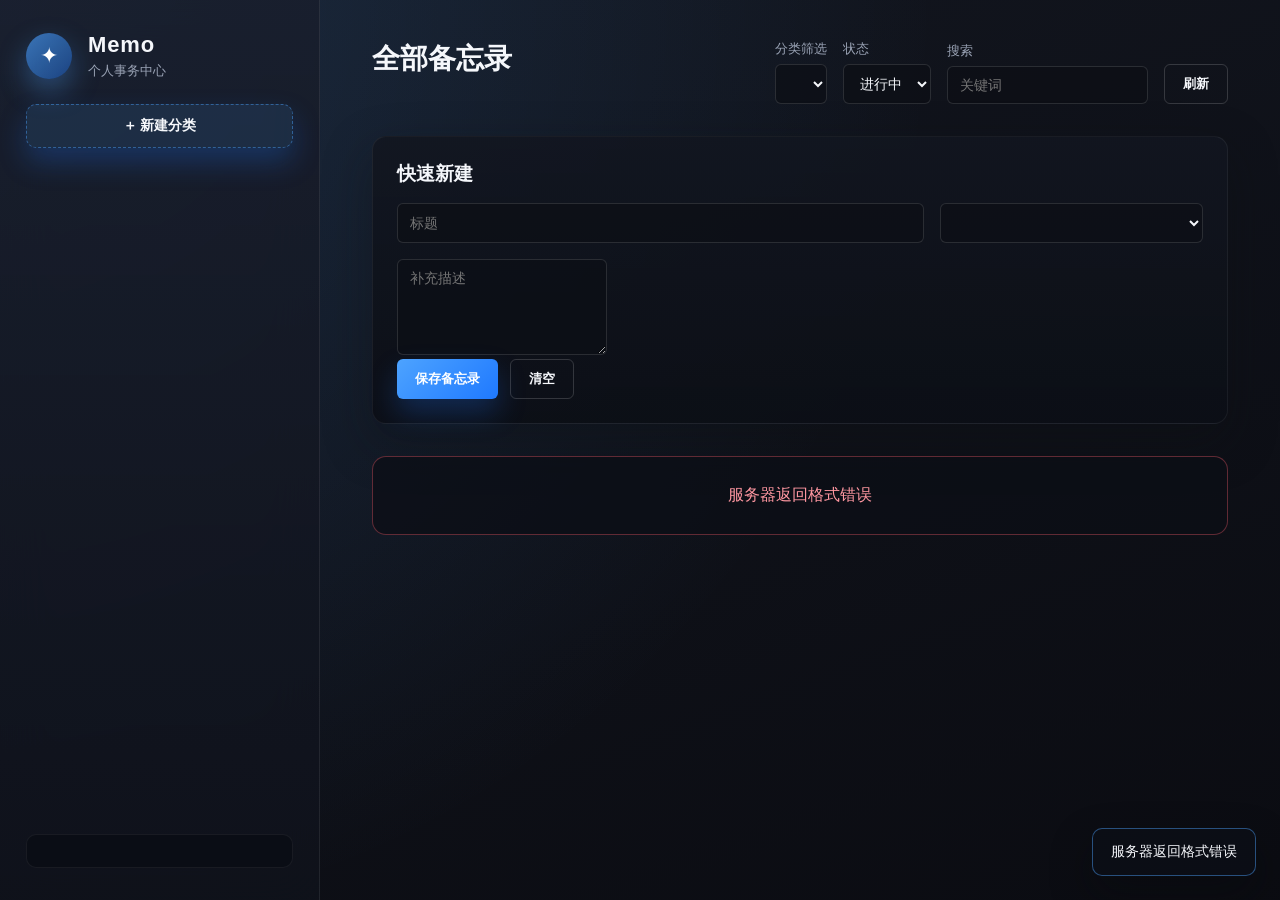
==== frontend/index.html @ 7750faee "feat: migrate memo app to api and spa architecture" ====
<!doctype html>
<html lang="zh-Hans">
  <head>
    <meta charset="utf-8" />
    <meta name="viewport" content="width=device-width, initial-scale=1" />
    <title>Memo SPA</title>
    <link rel="stylesheet" href="./src/styles.css" />
    <script>
      window.MEMO_API_BASE = window.MEMO_API_BASE || '/api';
    </script>
  </head>
  <body>
    <div id="app">
      <aside class="sidebar">
        <div class="brand">
          <span class="logo">✦</span>
          <div>
            <h1>Memo</h1>
            <p>个人事务中心</p>
          </div>
        </div>
        <button class="new-category" id="new-category-btn">＋ 新建分类</button>
        <ul id="category-list" class="category-list"></ul>
        <div class="stats" id="stats"></div>
      </aside>
      <main class="content">
        <header class="toolbar">
          <div>
            <h2 id="current-category">全部备忘录</h2>
            <p class="subtitle" id="item-count"></p>
          </div>
          <div class="filters">
            <label>
              分类筛选
              <select id="category-filter"></select>
            </label>
            <label>
              状态
              <select id="status-filter">
                <option value="active">进行中</option>
                <option value="all">全部</option>
                <option value="completed">已完成</option>
              </select>
            </label>
            <label>
              搜索
              <input type="search" id="search-input" placeholder="关键词" />
            </label>
            <button id="refresh-btn" class="ghost">刷新</button>
          </div>
        </header>
        <section class="composer">
          <h3>快速新建</h3>
          <form id="new-item-form">
            <div class="row">
              <input type="text" id="new-title" placeholder="标题" required />
              <select id="new-category"></select>
            </div>
            <textarea id="new-description" placeholder="补充描述"></textarea>
            <div class="actions">
              <button type="submit">保存备忘录</button>
              <button type="reset" class="ghost">清空</button>
            </div>
          </form>
        </section>
        <section class="items">
          <div id="items-empty" class="empty" hidden>暂无内容，创建第一条备忘录吧。</div>
          <div id="items-loading" class="loading" hidden>加载中…</div>
          <div id="items-error" class="error" hidden></div>
          <div id="item-list" class="item-list"></div>
        </section>
      </main>
    </div>
    <div id="toast" class="toast" hidden></div>
    <script type="module" src="./src/main.js"></script>
  </body>
</html>
---- frontend/src/styles.css ----
:root {
  color-scheme: light dark;
  --bg: #0f1115;
  --bg-panel: #151922;
  --bg-panel-alt: #1c2130;
  --accent: #4da3ff;
  --accent-strong: #1f79ff;
  --text: #f5f7fb;
  --text-muted: #9aa3b5;
  --border: rgba(255, 255, 255, 0.08);
  --shadow: 0 18px 48px rgba(15, 17, 21, 0.35);
  --radius: 14px;
  --radius-sm: 10px;
  --radius-xs: 6px;
  --transition: 240ms cubic-bezier(0.22, 0.61, 0.36, 1);
}

* {
  box-sizing: border-box;
}

html,
body {
  margin: 0;
  min-height: 100vh;
  background: radial-gradient(circle at top left, rgba(77, 163, 255, 0.16), transparent 60%),
    linear-gradient(160deg, rgba(20, 24, 34, 0.9), rgba(11, 12, 18, 0.92)),
    #08090d;
  font-family: 'Inter', 'SF Pro Display', 'Source Han Sans', 'Noto Sans SC', sans-serif;
  color: var(--text);
}

body::before {
  content: '';
  position: fixed;
  inset: 0;
  pointer-events: none;
  background: url('data:image/svg+xml,%3Csvg xmlns="http://www.w3.org/2000/svg" width="180" height="180" viewBox="0 0 180 180"%3E%3Cpath fill="rgba(255,255,255,0.05)" d="M0 89h180v2H0zm89-89h2v180h-2z"/%3E%3C/svg%3E');
  opacity: 0.4;
  mix-blend-mode: screen;
  z-index: -1;
}

#app {
  display: grid;
  grid-template-columns: 320px 1fr;
  min-height: 100vh;
}

.sidebar {
  backdrop-filter: blur(24px);
  background: linear-gradient(180deg, rgba(25, 30, 44, 0.85), rgba(15, 18, 27, 0.92));
  border-right: 1px solid var(--border);
  padding: 32px 26px;
  display: flex;
  flex-direction: column;
  gap: 24px;
  position: sticky;
  top: 0;
  height: 100vh;
}

.brand {
  display: flex;
  align-items: center;
  gap: 16px;
}

.brand .logo {
  display: inline-flex;
  align-items: center;
  justify-content: center;
  width: 46px;
  height: 46px;
  border-radius: 50%;
  background: linear-gradient(135deg, rgba(77, 163, 255, 0.65), rgba(31, 121, 255, 0.4));
  font-size: 22px;
  color: #fff;
  box-shadow: 0 12px 28px rgba(77, 163, 255, 0.35);
}

.brand h1 {
  margin: 0;
  font-size: 22px;
  letter-spacing: 0.04em;
}

.brand p {
  margin: 4px 0 0;
  color: var(--text-muted);
  font-size: 13px;
}

.new-category {
  width: 100%;
  padding: 12px 16px;
  border-radius: var(--radius-sm);
  border: 1px dashed rgba(77, 163, 255, 0.45);
  background: rgba(77, 163, 255, 0.12);
  color: var(--text);
  font-size: 14px;
  cursor: pointer;
  transition: var(--transition);
}

.new-category:hover {
  border-color: rgba(77, 163, 255, 0.75);
  background: rgba(77, 163, 255, 0.18);
}

.category-list {
  list-style: none;
  margin: 0;
  padding: 0;
  display: flex;
  flex-direction: column;
  gap: 8px;
  overflow-y: auto;
}

.category-list li {
  display: flex;
  justify-content: space-between;
  align-items: center;
  padding: 12px 14px;
  border-radius: var(--radius-sm);
  border: 1px solid transparent;
  cursor: pointer;
  transition: var(--transition);
  background: rgba(255, 255, 255, 0.02);
}

.category-list li.active {
  border-color: rgba(77, 163, 255, 0.65);
  box-shadow: inset 0 0 0 1px rgba(77, 163, 255, 0.35);
  background: rgba(77, 163, 255, 0.15);
}

.category-list li span.count {
  font-size: 13px;
  color: var(--text-muted);
}

.stats {
  margin-top: auto;
  padding: 16px;
  border-radius: var(--radius-sm);
  background: rgba(10, 13, 20, 0.75);
  border: 1px solid rgba(255, 255, 255, 0.06);
  display: grid;
  gap: 8px;
  font-size: 13px;
  color: var(--text-muted);
}

.content {
  padding: 40px 52px;
  display: flex;
  flex-direction: column;
  gap: 32px;
}

.toolbar {
  display: flex;
  justify-content: space-between;
  align-items: flex-start;
  gap: 32px;
}

.toolbar h2 {
  margin: 0;
  font-size: 28px;
}

.subtitle {
  margin: 6px 0 0;
  font-size: 14px;
  color: var(--text-muted);
}

.filters {
  display: flex;
  gap: 16px;
  align-items: flex-end;
  flex-wrap: wrap;
}

.filters label {
  display: grid;
  gap: 6px;
  font-size: 13px;
  color: var(--text-muted);
}

select,
input[type='search'],
input[type='text'],
textarea {
  border-radius: var(--radius-xs);
  border: 1px solid rgba(255, 255, 255, 0.12);
  background: rgba(12, 15, 22, 0.75);
  color: var(--text);
  padding: 10px 12px;
  font-size: 14px;
  transition: var(--transition);
}

select:focus,
input:focus,
textarea:focus {
  outline: none;
  border-color: rgba(77, 163, 255, 0.75);
  box-shadow: 0 0 0 3px rgba(77, 163, 255, 0.25);
}

button {
  border: none;
  border-radius: var(--radius-xs);
  background: linear-gradient(135deg, var(--accent), var(--accent-strong));
  color: #fff;
  font-weight: 600;
  cursor: pointer;
  padding: 10px 18px;
  transition: var(--transition);
  box-shadow: 0 14px 28px rgba(31, 121, 255, 0.25);
}

button:hover {
  transform: translateY(-1px);
  box-shadow: 0 18px 36px rgba(31, 121, 255, 0.35);
}

button.ghost {
  background: transparent;
  color: var(--text);
  border: 1px solid rgba(255, 255, 255, 0.16);
  box-shadow: none;
}

button.ghost:hover {
  border-color: rgba(77, 163, 255, 0.5);
}

.composer {
  background: linear-gradient(180deg, rgba(18, 22, 32, 0.9), rgba(12, 15, 22, 0.95));
  border: 1px solid rgba(255, 255, 255, 0.06);
  border-radius: var(--radius);
  padding: 24px;
  box-shadow: var(--shadow);
}

.composer h3 {
  margin: 0 0 16px;
}

.composer .row {
  display: grid;
  grid-template-columns: 2fr 1fr;
  gap: 16px;
  margin-bottom: 16px;
}

.composer textarea {
  min-height: 96px;
  resize: vertical;
}

.composer .actions {
  display: flex;
  gap: 12px;
}

.items {
  display: flex;
  flex-direction: column;
  gap: 18px;
}

.item-list {
  display: grid;
  grid-template-columns: repeat(auto-fill, minmax(280px, 1fr));
  gap: 18px;
}

.item-card {
  border-radius: var(--radius);
  border: 1px solid rgba(255, 255, 255, 0.08);
  background: linear-gradient(160deg, rgba(18, 22, 30, 0.92), rgba(12, 15, 22, 0.88));
  padding: 20px;
  display: grid;
  gap: 14px;
  box-shadow: var(--shadow);
  position: relative;
}

.item-card.done {
  opacity: 0.7;
  border-style: dashed;
}

.item-card h4 {
  margin: 0;
  font-size: 18px;
}

.item-card .meta {
  font-size: 13px;
  color: var(--text-muted);
  display: flex;
  justify-content: space-between;
}

.item-card .description {
  font-size: 14px;
  line-height: 1.6;
  color: rgba(245, 247, 251, 0.9);
  white-space: pre-line;
}

.item-card .card-actions {
  display: flex;
  gap: 8px;
  flex-wrap: wrap;
}

.item-card .card-actions button {
  font-size: 13px;
  padding: 8px 12px;
}

.edit-form {
  display: grid;
  gap: 12px;
}

.edit-form textarea {
  min-height: 80px;
}

.loading,
.error,
.empty {
  text-align: center;
  padding: 28px;
  border-radius: var(--radius);
  border: 1px solid rgba(255, 255, 255, 0.08);
  background: rgba(12, 15, 22, 0.78);
  color: var(--text-muted);
}

.error {
  border-color: rgba(255, 96, 110, 0.35);
  color: #ff97a1;
}

.toast {
  position: fixed;
  bottom: 24px;
  right: 24px;
  padding: 14px 18px;
  border-radius: var(--radius-sm);
  background: rgba(12, 15, 22, 0.92);
  border: 1px solid rgba(77, 163, 255, 0.45);
  box-shadow: 0 18px 40px rgba(7, 9, 12, 0.4);
  color: var(--text);
  font-size: 14px;
  transition: opacity var(--transition), transform var(--transition);
}

.toast[hidden] {
  opacity: 0;
  transform: translateY(12px);
}

@media (max-width: 1200px) {
  #app {
    grid-template-columns: 280px 1fr;
  }
}

@media (max-width: 960px) {
  #app {
    grid-template-columns: 1fr;
  }
  .sidebar {
    position: static;
    height: auto;
  }
  .content {
    padding: 32px 24px 48px;
  }
}

@media (max-width: 680px) {
  .filters {
    flex-direction: column;
    align-items: stretch;
  }
  .composer .row {
    grid-template-columns: 1fr;
  }
  .item-list {
    grid-template-columns: 1fr;
  }
}
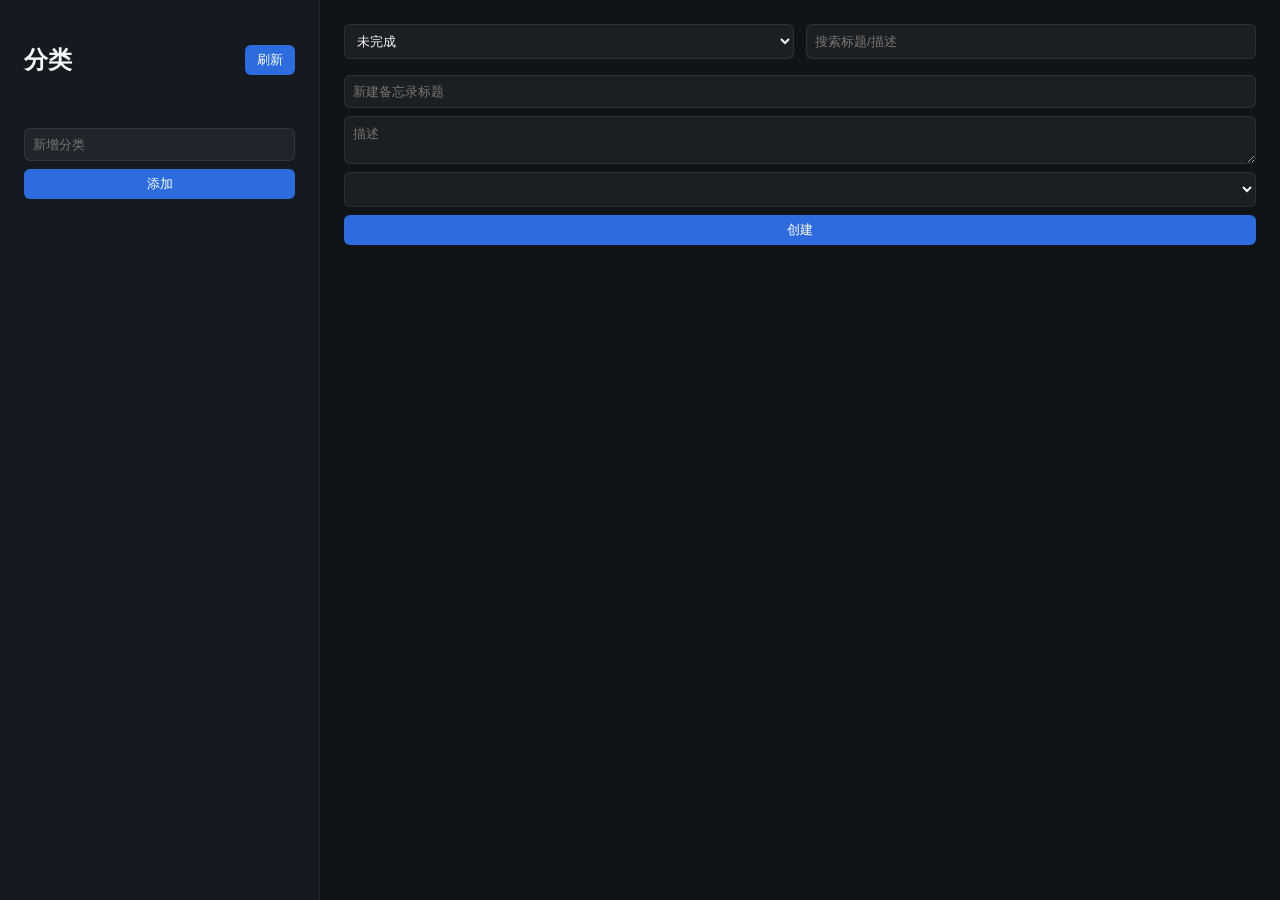
==== commit 77ce0974: "fix: make spa api paths relative" ====
--- a/frontend/index.html
+++ b/frontend/index.html
@@ -4,74 +4,69 @@
     <meta charset="utf-8" />
     <meta name="viewport" content="width=device-width, initial-scale=1" />
     <title>Memo SPA</title>
-    <link rel="stylesheet" href="./src/styles.css" />
-    <script>
-      window.MEMO_API_BASE = window.MEMO_API_BASE || '/api';
-    </script>
+    <link rel="stylesheet" href="./styles.css" />
   </head>
   <body>
     <div id="app">
       <aside class="sidebar">
-        <div class="brand">
-          <span class="logo">✦</span>
-          <div>
-            <h1>Memo</h1>
-            <p>个人事务中心</p>
-          </div>
-        </div>
-        <button class="new-category" id="new-category-btn">＋ 新建分类</button>
+        <header>
+          <h1>分类</h1>
+          <button id="refresh" type="button">刷新</button>
+        </header>
         <ul id="category-list" class="category-list"></ul>
-        <div class="stats" id="stats"></div>
+        <form id="category-form" class="category-form">
+          <input type="text" name="name" placeholder="新增分类" required />
+          <button type="submit">添加</button>
+        </form>
       </aside>
       <main class="content">
-        <header class="toolbar">
-          <div>
-            <h2 id="current-category">全部备忘录</h2>
-            <p class="subtitle" id="item-count"></p>
+        <header class="content__header">
+          <div class="filters">
+            <select id="status-filter">
+              <option value="active">未完成</option>
+              <option value="completed">已完成</option>
+              <option value="all">全部</option>
+            </select>
+            <input type="search" id="search-input" placeholder="搜索标题/描述" />
           </div>
-          <div class="filters">
-            <label>
-              分类筛选
-              <select id="category-filter"></select>
-            </label>
-            <label>
-              状态
-              <select id="status-filter">
-                <option value="active">进行中</option>
-                <option value="all">全部</option>
-                <option value="completed">已完成</option>
-              </select>
-            </label>
-            <label>
-              搜索
-              <input type="search" id="search-input" placeholder="关键词" />
-            </label>
-            <button id="refresh-btn" class="ghost">刷新</button>
-          </div>
+          <form id="item-form" class="item-form">
+            <input type="text" name="title" placeholder="新建备忘录标题" required />
+            <textarea name="description" placeholder="描述"></textarea>
+            <select name="category_id" id="category-select"></select>
+            <button type="submit">创建</button>
+          </form>
         </header>
-        <section class="composer">
-          <h3>快速新建</h3>
-          <form id="new-item-form">
-            <div class="row">
-              <input type="text" id="new-title" placeholder="标题" required />
-              <select id="new-category"></select>
-            </div>
-            <textarea id="new-description" placeholder="补充描述"></textarea>
-            <div class="actions">
-              <button type="submit">保存备忘录</button>
-              <button type="reset" class="ghost">清空</button>
-            </div>
-          </form>
-        </section>
-        <section class="items">
-          <div id="items-empty" class="empty" hidden>暂无内容，创建第一条备忘录吧。</div>
-          <div id="items-loading" class="loading" hidden>加载中…</div>
-          <div id="items-error" class="error" hidden></div>
-          <div id="item-list" class="item-list"></div>
+        <section>
+          <ul id="item-list" class="item-list"></ul>
         </section>
       </main>
     </div>
-    <div id="toast" class="toast" hidden></div>
-    <script type="module" src="./src/main.js"></script>
+    <template id="item-template">
+      <li class="item">
+        <div class="item__header">
+          <label>
+            <input type="checkbox" class="item-done" />
+            <span class="item-title"></span>
+          </label>
+          <div class="item-meta"></div>
+        </div>
+        <p class="item-desc"></p>
+        <ul class="step-list"></ul>
+        <div class="item-actions">
+          <button class="add-step" type="button">添加步骤</button>
+          <button class="delete-item" type="button">删除</button>
+        </div>
+      </li>
+    </template>
+    <template id="step-template">
+      <li class="step">
+        <label>
+          <input type="checkbox" class="step-done" />
+          <span class="step-title"></span>
+        </label>
+        <button class="delete-step" type="button">删除</button>
+      </li>
+    </template>
+    <script type="module" src="./app.js"></script>
   </body>
 </html>
--- a/frontend/styles.css
+++ b/frontend/styles.css
@@ -0,0 +1,175 @@
+* {
+  box-sizing: border-box;
+}
+
+body {
+  margin: 0;
+  font-family: "Inter", system-ui, -apple-system, BlinkMacSystemFont, "Segoe UI", sans-serif;
+  background: #101317;
+  color: #f8f9fc;
+  min-height: 100vh;
+  display: flex;
+}
+
+#app {
+  display: grid;
+  grid-template-columns: 320px 1fr;
+  width: 100%;
+}
+
+.sidebar {
+  background: #151a20;
+  padding: 24px;
+  border-right: 1px solid rgba(255, 255, 255, 0.06);
+  display: flex;
+  flex-direction: column;
+  gap: 16px;
+}
+
+.sidebar header {
+  display: flex;
+  justify-content: space-between;
+  align-items: center;
+}
+
+.sidebar button,
+.item-form button,
+.item-actions button,
+#category-form button {
+  background: #2d6cdf;
+  color: #fff;
+  border: none;
+  border-radius: 6px;
+  padding: 6px 12px;
+  cursor: pointer;
+}
+
+.category-list {
+  list-style: none;
+  margin: 0;
+  padding: 0;
+  display: flex;
+  flex-direction: column;
+  gap: 8px;
+}
+
+.category-list li {
+  padding: 6px 10px;
+  border-radius: 6px;
+  background: rgba(255, 255, 255, 0.05);
+  cursor: pointer;
+}
+
+.category-list li.active {
+  background: #2d6cdf;
+}
+
+.category-form,
+.item-form {
+  display: flex;
+  flex-direction: column;
+  gap: 8px;
+}
+
+.category-form input,
+.item-form input,
+.item-form textarea,
+.item-form select,
+.filters select,
+.filters input {
+  width: 100%;
+  padding: 8px;
+  border-radius: 6px;
+  border: 1px solid rgba(255, 255, 255, 0.08);
+  background: rgba(255, 255, 255, 0.05);
+  color: inherit;
+}
+
+.content {
+  padding: 24px;
+  display: flex;
+  flex-direction: column;
+  gap: 24px;
+}
+
+.content__header {
+  display: grid;
+  gap: 16px;
+}
+
+.filters {
+  display: flex;
+  gap: 12px;
+}
+
+.item-list {
+  list-style: none;
+  padding: 0;
+  margin: 0;
+  display: flex;
+  flex-direction: column;
+  gap: 16px;
+}
+
+.item {
+  padding: 16px;
+  background: rgba(255, 255, 255, 0.04);
+  border-radius: 10px;
+  display: flex;
+  flex-direction: column;
+  gap: 12px;
+}
+
+.item__header {
+  display: flex;
+  justify-content: space-between;
+  align-items: center;
+}
+
+.item-title {
+  font-weight: 600;
+  margin-left: 8px;
+}
+
+.item-meta {
+  font-size: 12px;
+  opacity: 0.7;
+}
+
+.item-desc {
+  margin: 0;
+  white-space: pre-wrap;
+}
+
+.step-list {
+  list-style: none;
+  margin: 0;
+  padding: 0;
+  display: flex;
+  flex-direction: column;
+  gap: 6px;
+}
+
+.step {
+  display: flex;
+  justify-content: space-between;
+  align-items: center;
+  background: rgba(255, 255, 255, 0.04);
+  padding: 6px 10px;
+  border-radius: 6px;
+}
+
+.item-actions {
+  display: flex;
+  gap: 8px;
+}
+
+@media (max-width: 960px) {
+  #app {
+    grid-template-columns: 1fr;
+  }
+
+  .sidebar {
+    flex-direction: column;
+  }
+}
